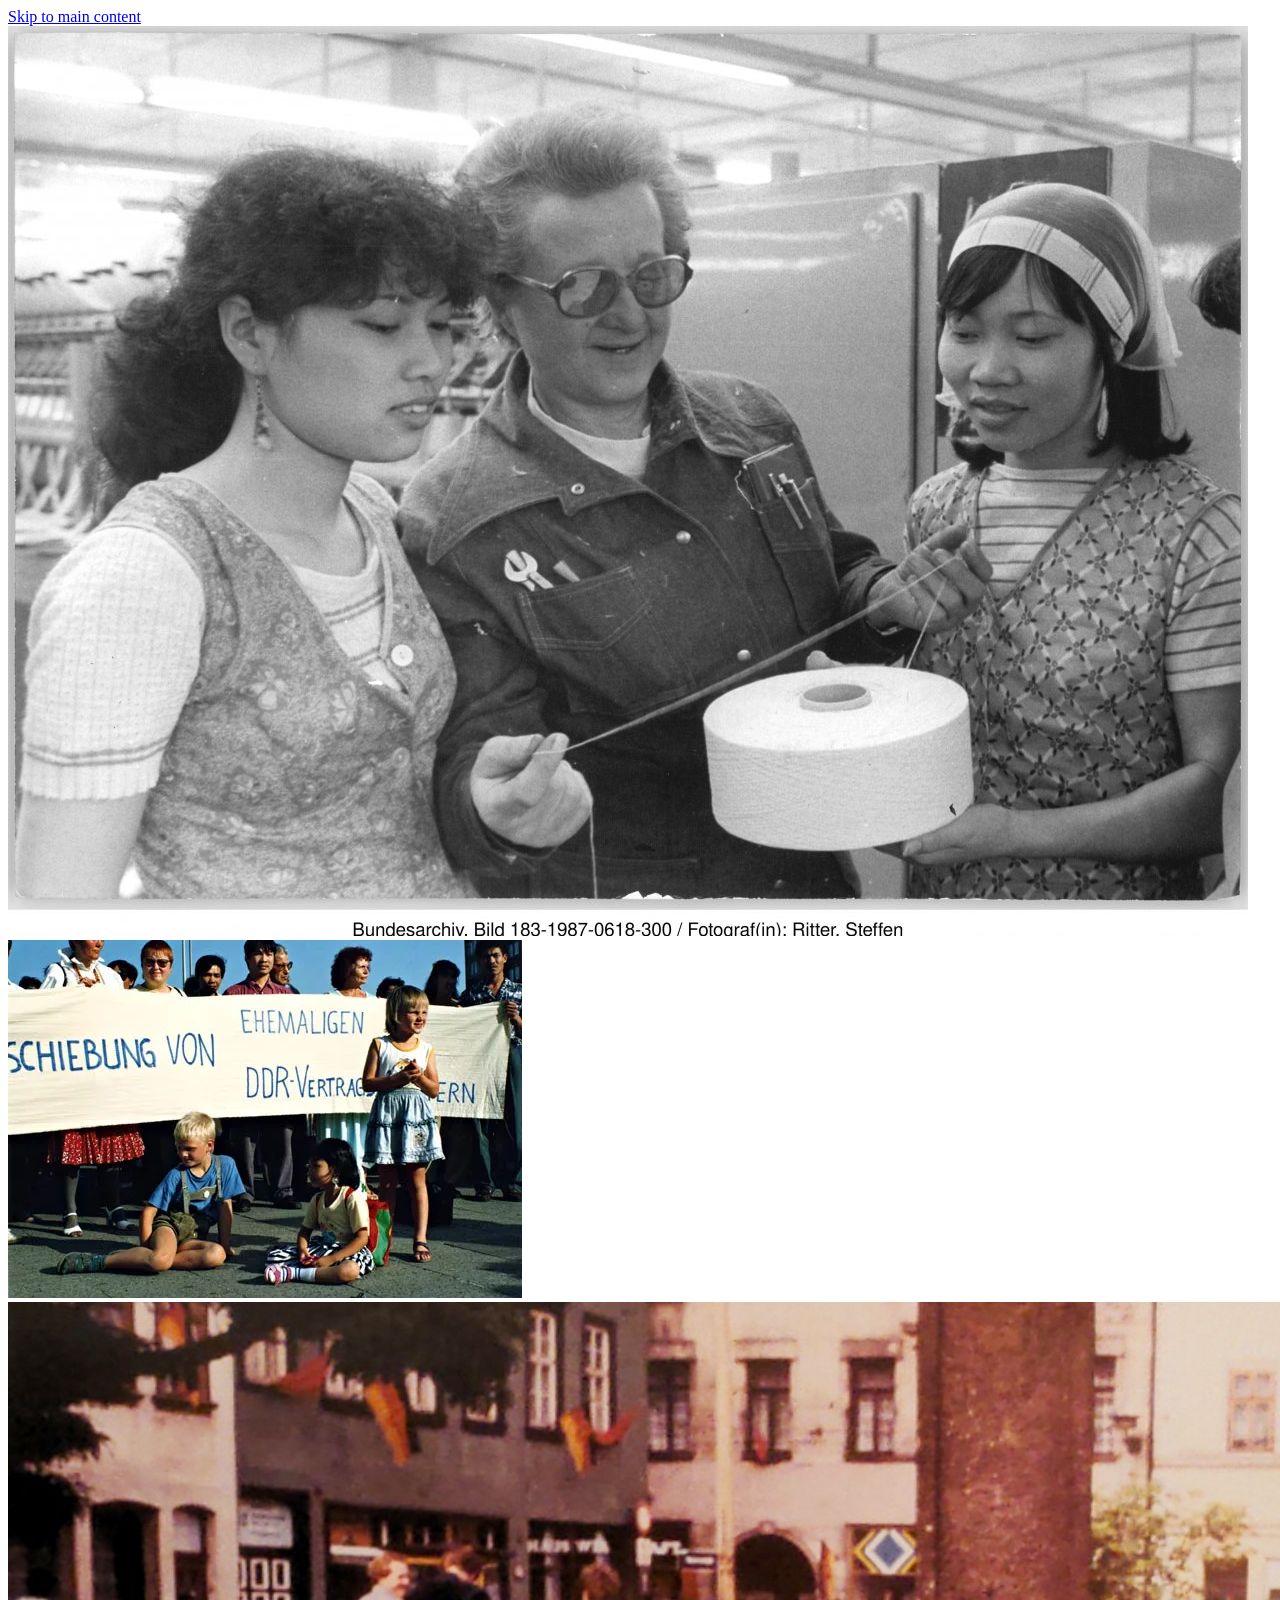
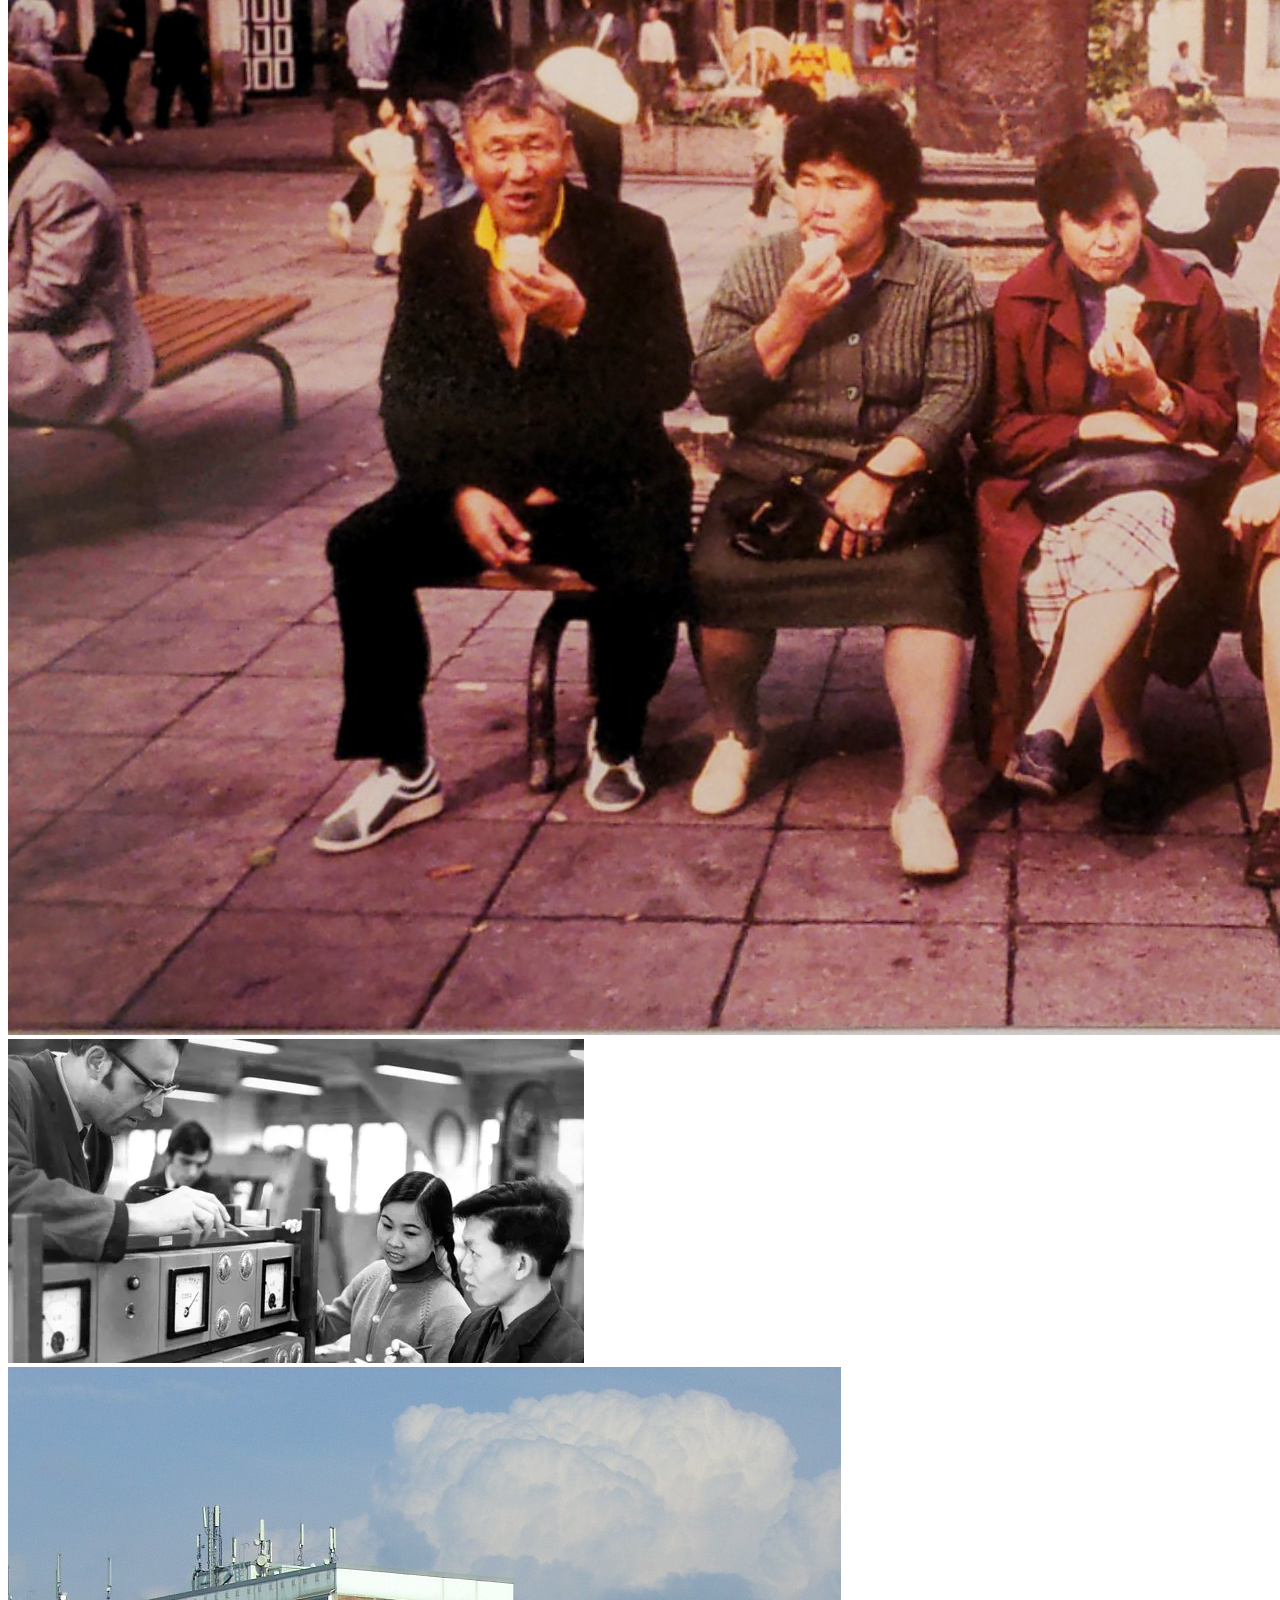
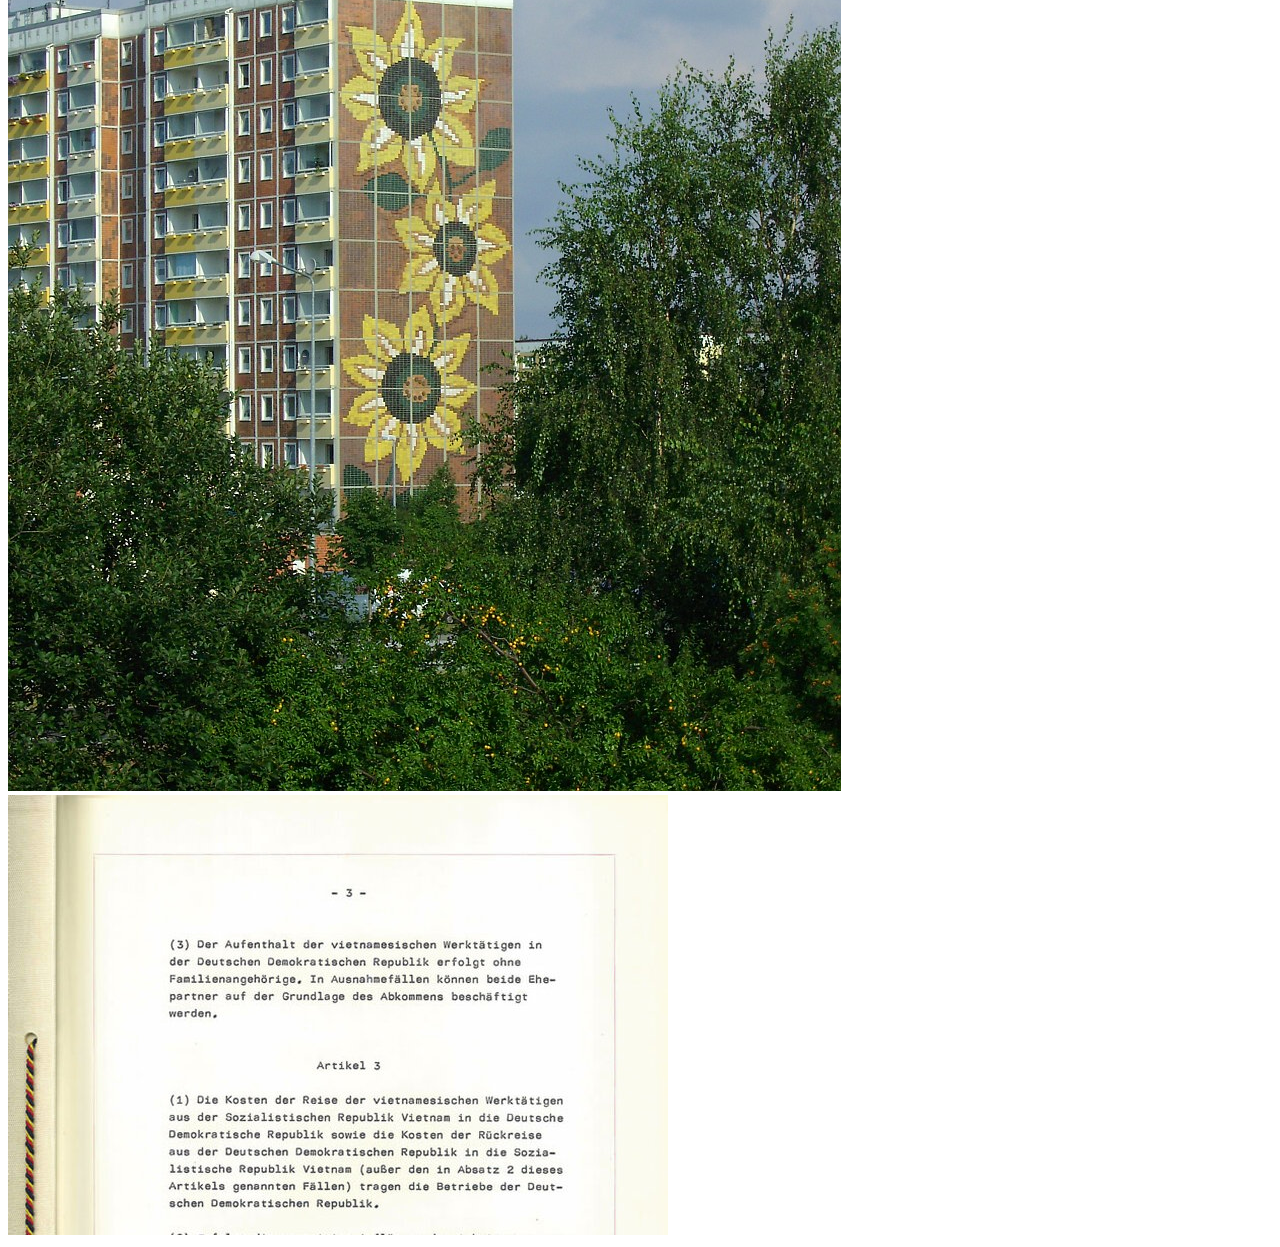
==== Contract_Workers.html @ 2e94ff76 "Alltag images" ====
<!DOCTYPE html>
<html lang="en">

<a href="#main_content">Skip to main content

</a>


<head>
    <meta charset="UTF-8">
    <meta name="viewport" content="width=device-width, initial-scale=1.0">
    <title>Vietnamese Contract Workers</title>
</head>

<main id="main_content">
    
<img src="images/Bundesarchiv.jpg">
<img src="images/Demo_Straﬂenblockade_Sommer1992.jpg">
<img src="images/Erfurt_DDR_1985_Gastarbeiter.jpg">
<img src="images/ingenieurschule.webp">
<img src="images/Sonnenblumenhaus.jpg">
<img src="images/Vietnamischevertragsarbeiterprogramm.jpg">

</main>
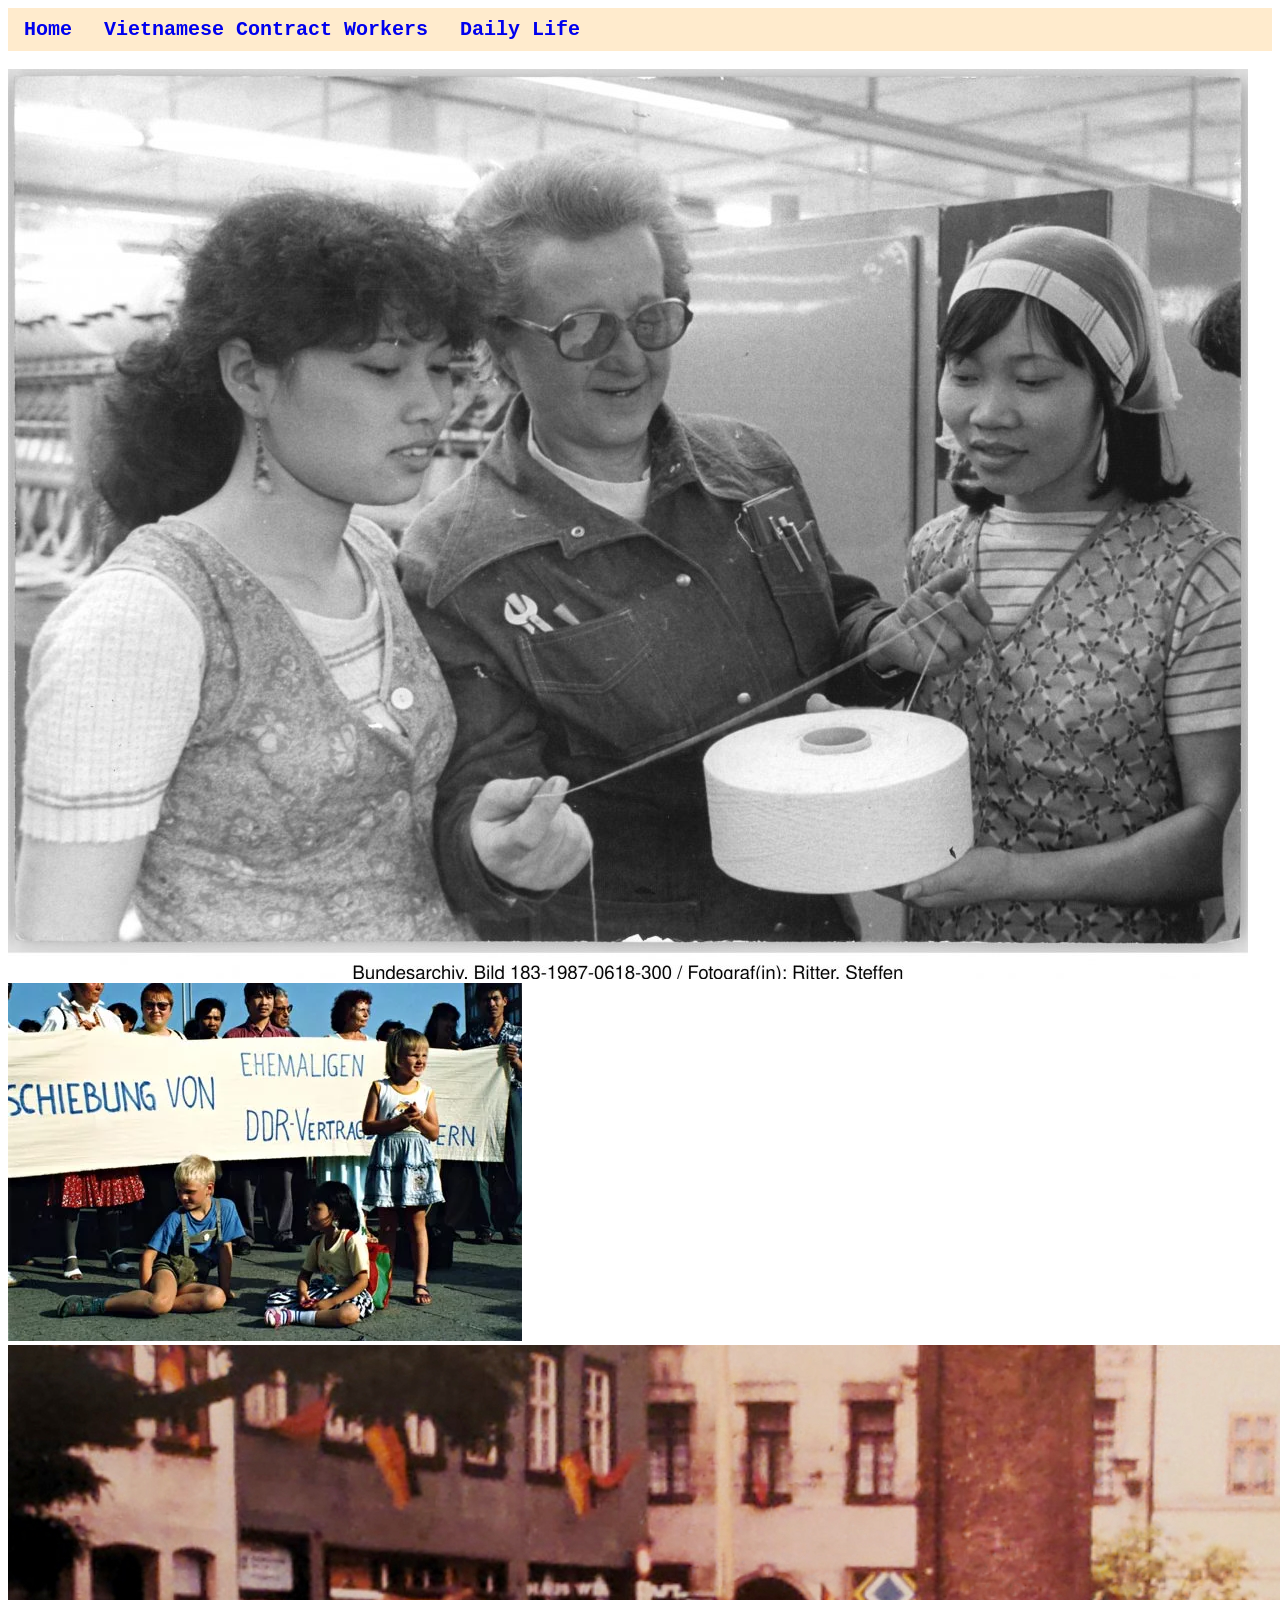
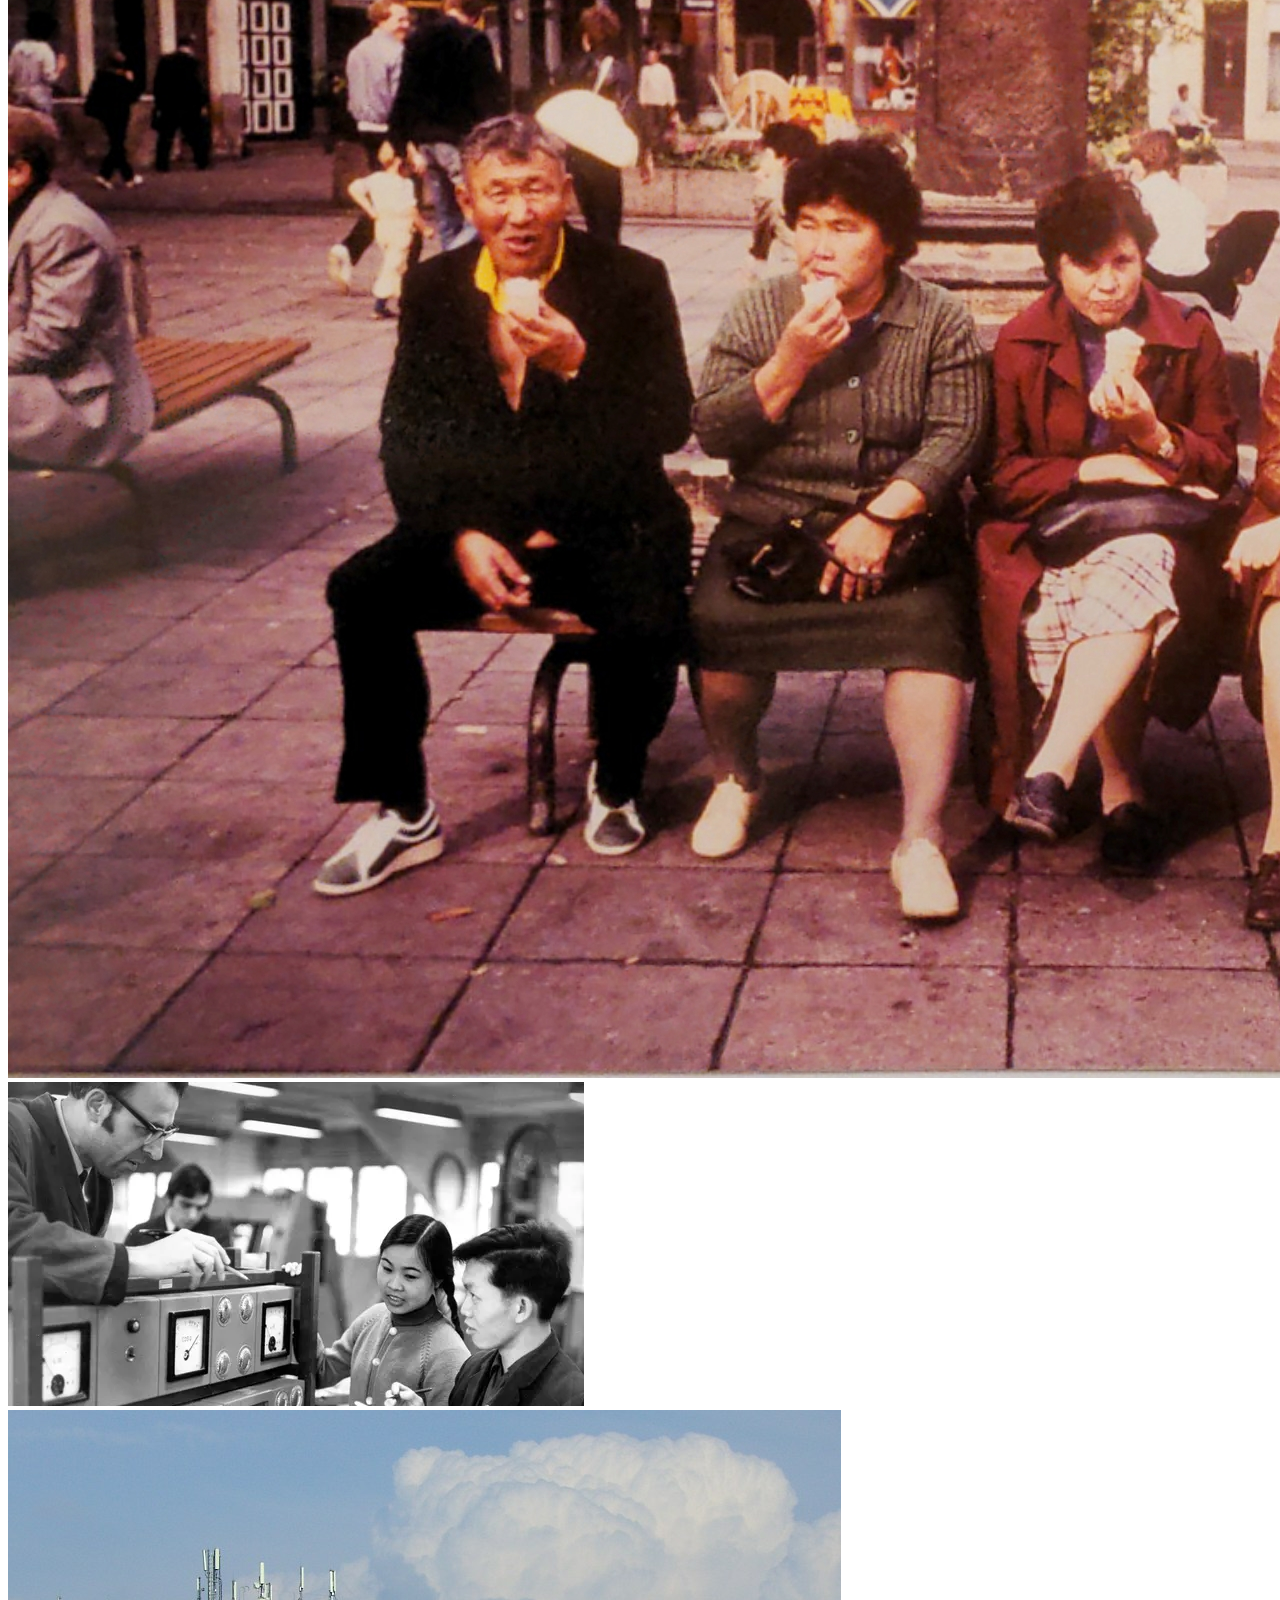
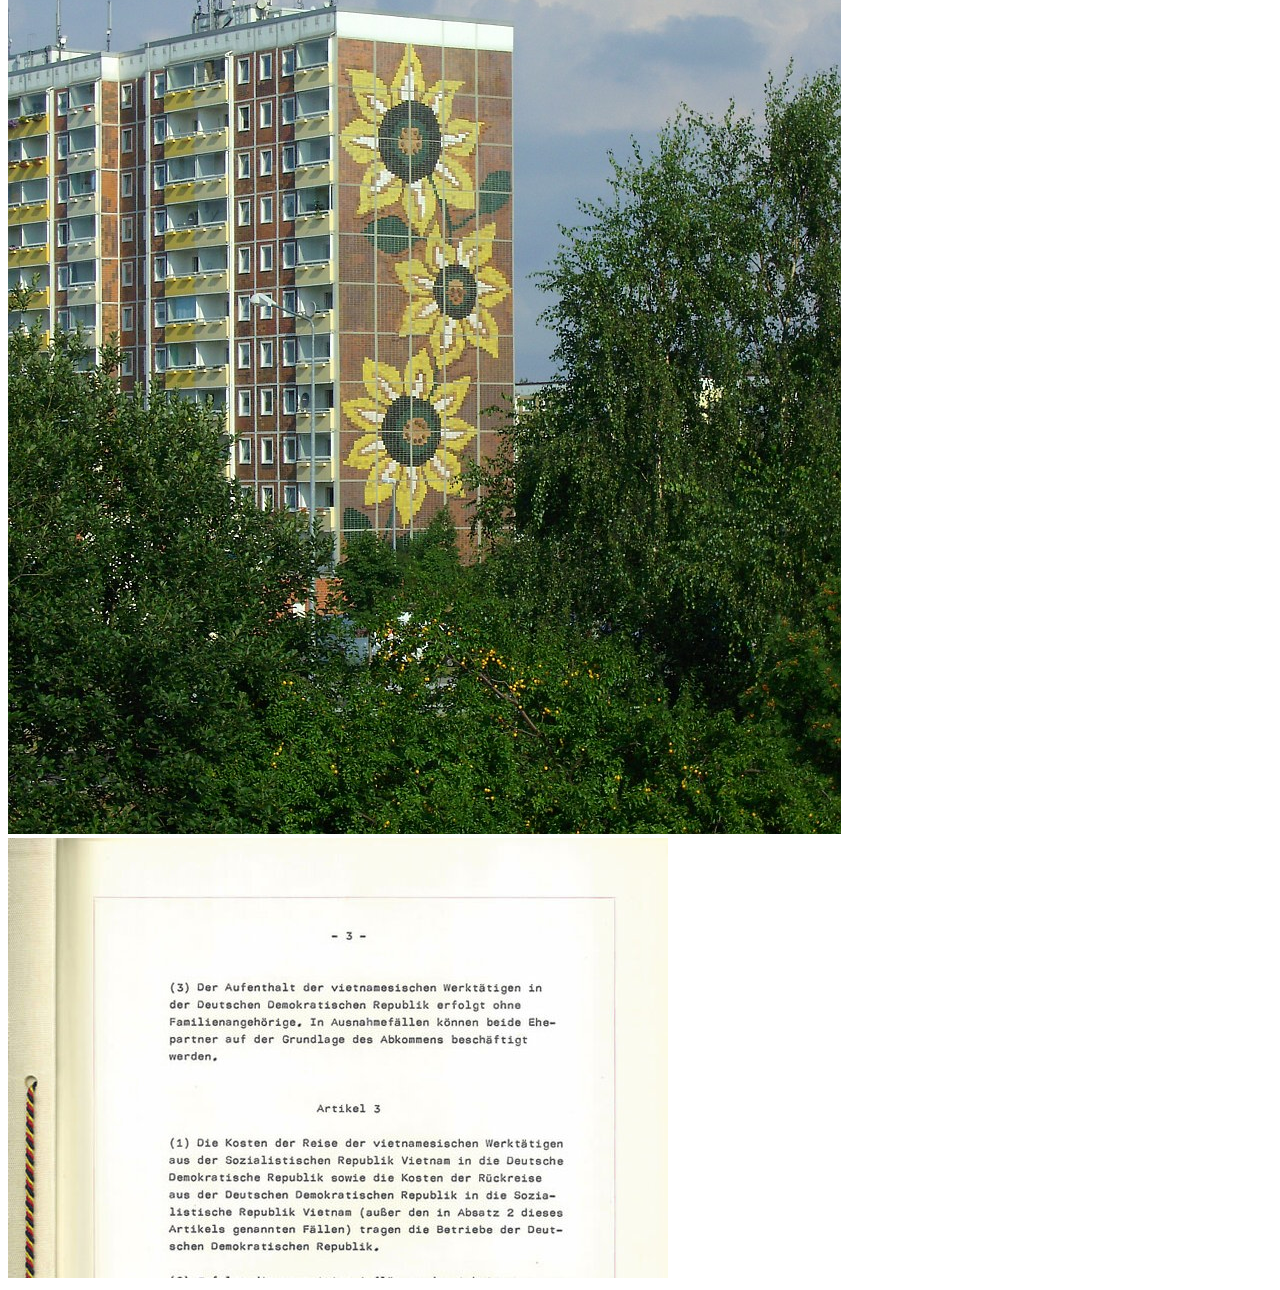
==== commit ad63f2e5: "5" ====
--- a/Contract_Workers.html
+++ b/Contract_Workers.html
@@ -1,7 +1,7 @@
 <!DOCTYPE html>
 <html lang="en">
 
-<a href="#main_content">Skip to main content
+<a href="#main_content" class="skip">Skip to main content
 
 </a>
 
@@ -10,10 +10,26 @@
     <meta charset="UTF-8">
     <meta name="viewport" content="width=device-width, initial-scale=1.0">
     <title>Vietnamese Contract Workers</title>
+    <link rel="stylesheet" href="style.css">
 </head>
 
+<body>
+
+<header>
+    <nav class="navigation">
+       <ul> 
+        <li> <a href="index.html" target="_blank">Home</a></li>
+        <li><a href="Contract_Workers.html" target="_blank">Vietnamese Contract Workers</a></li>
+        <li><a href="Daily_Life.html" target="_blank">Daily Life</a></li>
+        </ul>
+    </nav>
+
+<br>
+</header>
+
+<body>
 <main id="main_content">
-    
+
 <img src="images/Bundesarchiv.jpg">
 <img src="images/Demo_Straﬂenblockade_Sommer1992.jpg">
 <img src="images/Erfurt_DDR_1985_Gastarbeiter.jpg">
@@ -23,3 +39,6 @@
 
 </main>
 
+</body>
+
+</html>
--- a/style.css
+++ b/style.css
@@ -0,0 +1,42 @@
+
+.skip{
+
+    position:absolute;
+    top: -100px;
+}
+
+.skip:focus {
+  position: static;
+  width: auto;
+  height: auto;
+}
+
+    ul {
+  list-style-type: none;
+  padding: 0;
+  margin: 0;
+  display:block;
+  overflow:hidden;
+  background-color: blanchedalmond;
+  font-family:'Courier New', Courier, monospace;
+  font-size: 125%;
+  font-weight: bold;
+}
+
+ul li a {
+  display: block;
+  text-align: center;
+  padding: 10px 16px;
+  text-decoration: none;
+  float: left;
+}
+
+ul li a:visited{
+    color: inherit;
+    text-decoration: none;
+}
+ul li a:hover{
+    background-color: black;
+    color:blanchedalmond;
+}
+
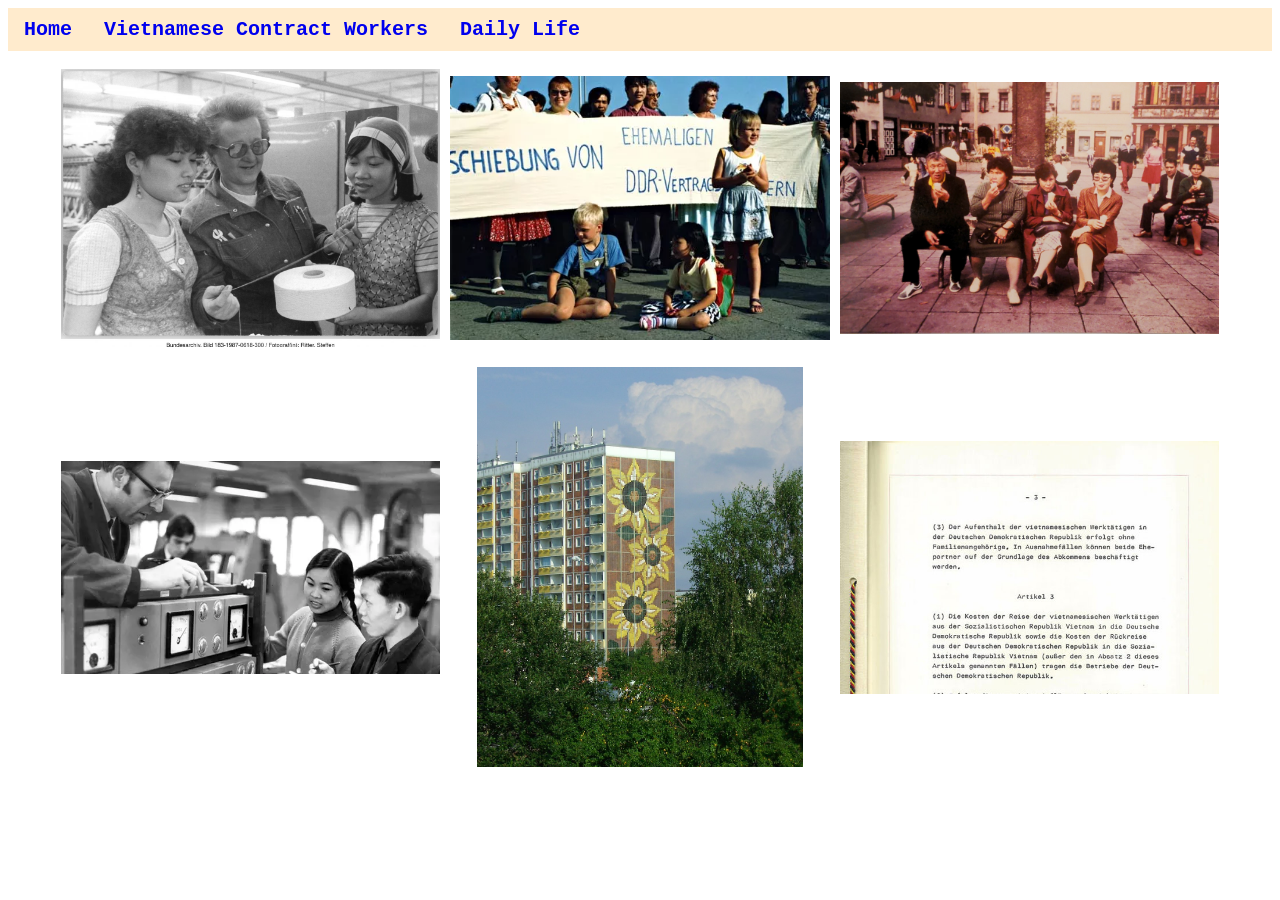
==== commit a0b641cf: "finally images mostly fit" ====
--- a/Contract_Workers.html
+++ b/Contract_Workers.html
@@ -28,14 +28,16 @@
 </header>
 
 <body>
-<main id="main_content">
-
-<img src="images/Bundesarchiv.jpg">
-<img src="images/Demo_Straﬂenblockade_Sommer1992.jpg">
-<img src="images/Erfurt_DDR_1985_Gastarbeiter.jpg">
-<img src="images/ingenieurschule.webp">
-<img src="images/Sonnenblumenhaus.jpg">
-<img src="images/Vietnamischevertragsarbeiterprogramm.jpg">
+<!-- <main id="main_content"> -->
+    
+<div class="images">
+    <img src="images/Bundesarchiv.jpg" width="100%" height="100%">
+    <img src="images/Demo_Straﬂenblockade_Sommer1992.jpg" width="100%" height="100%">
+    <img src="images/Erfurt_DDR_1985_Gastarbeiter.jpg" width="100%" height="100%">
+    <img src="images/ingenieurschule.webp" width="100%" height="100%">
+    <img src="images/Sonnenblumenhaus.jpg" width="100%" height="400px">
+    <img src="images/Vietnamischevertragsarbeiterprogramm.jpg" width="100%" height="100%">
+</div>
 
 </main>
 
--- a/style.css
+++ b/style.css
@@ -32,7 +32,7 @@
 }
 
 ul li a:visited{
-    color: inherit;
+    color: black;
     text-decoration: none;
 }
 ul li a:hover{
@@ -40,3 +40,32 @@
     color:blanchedalmond;
 }
 
+main {
+  width: 100%;
+  background-color: #FFE4C4;
+  font-size: 100%;
+}
+
+.index_main_content{
+  
+
+}
+.images{
+  display: grid;
+  grid-template-columns: 30% 30% 30%;
+  justify-content: center;
+  align-items: center;
+  row-gap: 20px;
+  column-gap: 10px;
+}
+
+.images img {
+  object-fit: scale-down;
+}
+.flex_images{
+  display: flex;
+  justify-content: center;
+  align-items: center;
+  gap: 20px;
+  flex-wrap: wrap;
+}
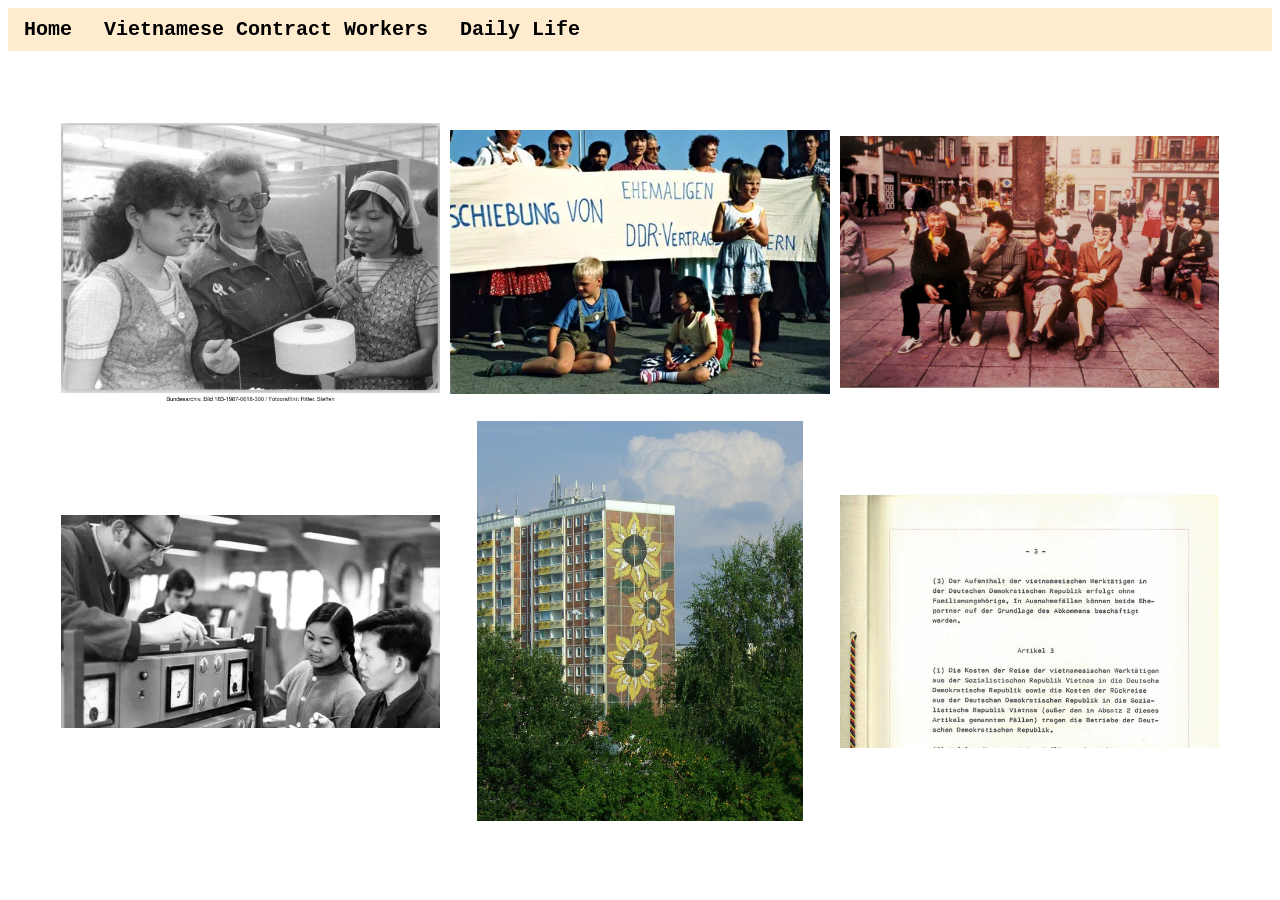
==== commit 3936acb2: "6" ====
--- a/Contract_Workers.html
+++ b/Contract_Workers.html
@@ -1,9 +1,7 @@
 <!DOCTYPE html>
 <html lang="en">
 
-<a href="#main_content" class="skip">Skip to main content
-
-</a>
+<a href="#main_content" class="skip">Skip to main content</a>
 
 
 <head>
@@ -28,15 +26,18 @@
 </header>
 
 <body>
+<br>
+<br>
+<br>
 <!-- <main id="main_content"> -->
     
 <div class="images">
-    <img src="images/Bundesarchiv.jpg" width="100%" height="100%">
-    <img src="images/Demo_Straﬂenblockade_Sommer1992.jpg" width="100%" height="100%">
-    <img src="images/Erfurt_DDR_1985_Gastarbeiter.jpg" width="100%" height="100%">
-    <img src="images/ingenieurschule.webp" width="100%" height="100%">
-    <img src="images/Sonnenblumenhaus.jpg" width="100%" height="400px">
-    <img src="images/Vietnamischevertragsarbeiterprogramm.jpg" width="100%" height="100%">
+    <img src="images/Bundesarchiv.jpg" alt="two Vietnamese contract workers observe a forman with a spool of fabric"width="100%" height="100%">
+    <img src="images/Demo_Straﬂenblockade_Sommer1992.jpg" alt="people with a protest sign that says that former contract workers deserve rights" width="100%" height="100%">
+    <img src="images/Erfurt_DDR_1985_Gastarbeiter.jpg" alt="contract workers sit on a bench in the city square eating ice cream" width="100%" height="100%">
+    <img src="images/ingenieurschule.webp" alt="an East German worker shows two Vietnamese Contract Workers how to work a machine" width="100%" height="100%">
+    <img src="images/Sonnenblumenhaus.jpg" alt="a large apartment building with sunflowers painted on the side" width="100%" height="400px">
+    <img src="images/Vietnamischevertragsarbeiterprogramm.jpg" alt="picture of the law which established the Contract Worker Program in East Germany" width="100%" height="100%">
 </div>
 
 </main>
--- a/style.css
+++ b/style.css
@@ -31,6 +31,11 @@
   float: left;
 }
 
+ul li a:link{
+    color: black;
+    text-decoration: none;
+}
+
 ul li a:visited{
     color: black;
     text-decoration: none;
@@ -42,14 +47,21 @@
 
 main {
   width: 100%;
-  background-color: #FFE4C4;
+  background-color: blanchedalmond;
   font-size: 100%;
 }
 
-.index_main_content{
-  
+.index_main{
+  display: inline-block;
+  width: 100%;
 
 }
+
+.index_div{
+  position: static;
+  font-size: 120%;
+}
+
 .images{
   display: grid;
   grid-template-columns: 30% 30% 30%;
@@ -59,11 +71,21 @@
   column-gap: 10px;
 }
 
+#index_image_porch{
+  display: inline-block;
+  justify-content: center;
+  align-items: center;
+  outline-style: solid;
+  outline-color: black;
+  outline-width: 5px;
+}
+
 .images img {
   object-fit: scale-down;
 }
+
 .flex_images{
-  display: flex;
+  display: inline-flex;
   justify-content: center;
   align-items: center;
   gap: 20px;
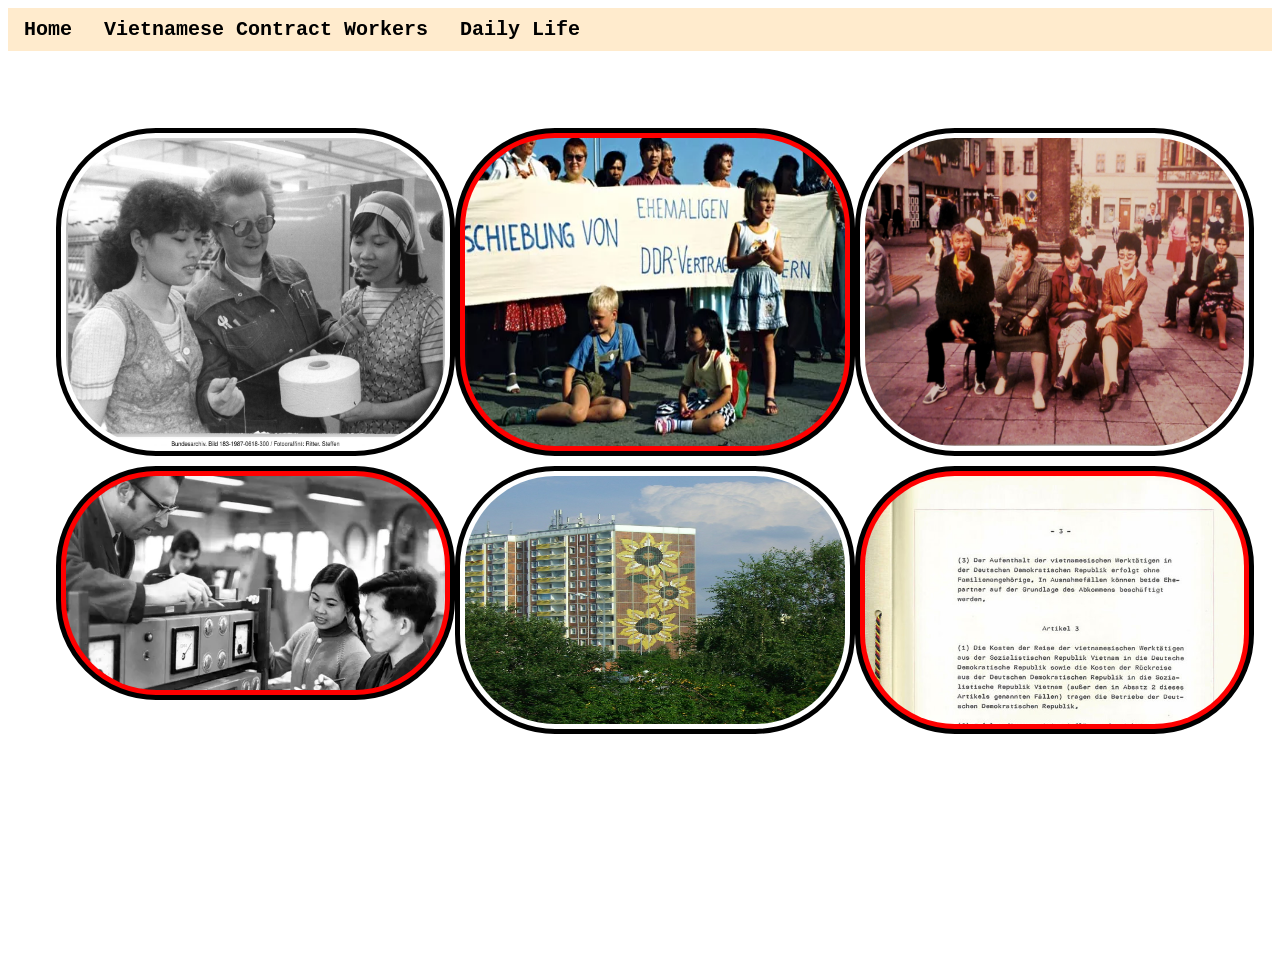
==== commit 7e447203: "finally?" ====
--- a/Contract_Workers.html
+++ b/Contract_Workers.html
@@ -29,15 +29,15 @@
 <br>
 <br>
 <br>
-<!-- <main id="main_content"> -->
+
     
 <div class="images">
     <img src="images/Bundesarchiv.jpg" alt="two Vietnamese contract workers observe a forman with a spool of fabric"width="100%" height="100%">
     <img src="images/Demo_Straﬂenblockade_Sommer1992.jpg" alt="people with a protest sign that says that former contract workers deserve rights" width="100%" height="100%">
     <img src="images/Erfurt_DDR_1985_Gastarbeiter.jpg" alt="contract workers sit on a bench in the city square eating ice cream" width="100%" height="100%">
-    <img src="images/ingenieurschule.webp" alt="an East German worker shows two Vietnamese Contract Workers how to work a machine" width="100%" height="100%">
-    <img src="images/Sonnenblumenhaus.jpg" alt="a large apartment building with sunflowers painted on the side" width="100%" height="400px">
-    <img src="images/Vietnamischevertragsarbeiterprogramm.jpg" alt="picture of the law which established the Contract Worker Program in East Germany" width="100%" height="100%">
+    <img src="images/ingenieurschule.webp" alt="an East German worker shows two Vietnamese Contract Workers how to work a machine" width="100%">
+    <img src="images/Sonnenblumenhaus.jpg" alt="a large apartment building with sunflowers painted on the side" width="100%" height="50%">
+    <img src="images/Vietnamischevertragsarbeiterprogramm.jpg" alt="picture of the law which established the Contract Worker Program in East Germany" width="100%" height="50%">
 </div>
 
 </main>
--- a/style.css
+++ b/style.css
@@ -62,32 +62,57 @@
   font-size: 120%;
 }
 
+#index_image_porch img{
+  border-color: black;
+  border-width: 5px;
+  border-style: solid;
+  margin: 5px;
+  display: inline-block;
+  width: auto;
+  
+
+}
+
 .images{
   display: grid;
   grid-template-columns: 30% 30% 30%;
   justify-content: center;
-  align-items: center;
-  row-gap: 20px;
-  column-gap: 10px;
+  row-gap: 30px;
+  column-gap: 20px;
+  
+  }
+
+.images img{
+  border-color: black;
+  border-width: 5px;
+  border-style: solid;
+  margin: 5px;
+  object-fit: fill;
+  padding: 5px;
+  border-radius: 100px;
+  
 }
 
-#index_image_porch{
-  display: inline-block;
+
+.images_daily_life{
+  display: grid;
+  grid-template-columns: 30% 30% 20%;
+  row-gap: 20px;
+  column-gap: 40px;
   justify-content: center;
-  align-items: center;
-  outline-style: solid;
-  outline-color: black;
-  outline-width: 5px;
+  nth-child(2){
+    border: 100px;
+  }
 }
 
-.images img {
-  object-fit: scale-down;
+.images_daily_life img{
+  border-width: 5px;
+  border-style: solid;
+  padding: 5px;
+  border-radius: 50px;
+  object-fit: fill; */
 }
 
-.flex_images{
-  display: inline-flex;
-  justify-content: center;
-  align-items: center;
-  gap: 20px;
-  flex-wrap: wrap;
+img:nth-child(even) {
+  background-color: red;
 }
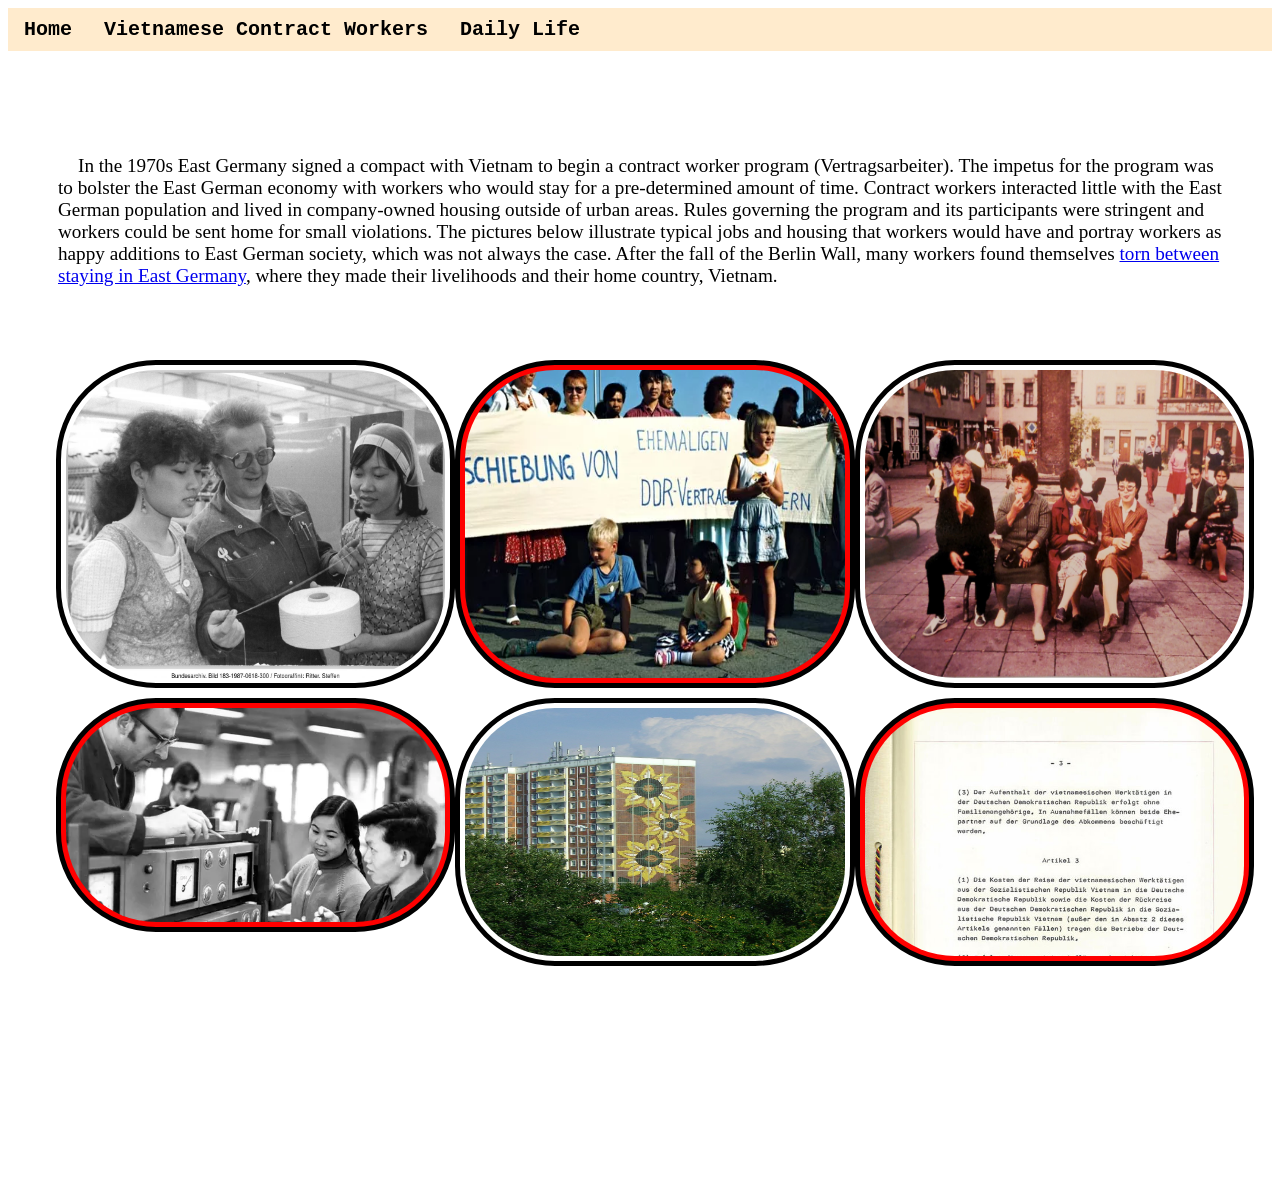
==== commit d63e78c7: "final finally" ====
--- a/Contract_Workers.html
+++ b/Contract_Workers.html
@@ -28,6 +28,10 @@
 <body>
 <br>
 <br>
+<div id="index_text"> In the 1970s East Germany signed a compact with Vietnam to begin a contract worker program (Vertragsarbeiter). The impetus for the program was to bolster the East German economy with workers who would stay for a pre-determined amount of time. Contract workers interacted little with the East German population and lived in company-owned housing outside of urban areas. Rules governing the program and its participants were stringent and workers could be sent home for small violations. The pictures below illustrate typical jobs and housing that workers would have and portray workers as happy additions to East German society, which was not always the case. After the fall of the Berlin Wall, many workers found themselves 
+<a href="https://www.bpb.de/themen/deutschlandarchiv/548449/vertragsarbeiterinnen-in-der-ddr/" target="_blank">torn between staying in East Germany</a>, where they made their livelihoods and their home country, Vietnam.
+</div>
+
 <br>
 
     
--- a/style.css
+++ b/style.css
@@ -115,4 +115,10 @@
 
 img:nth-child(even) {
   background-color: red;
+}
+
+#index_text{
+  font-size: 120%;
+  margin: 50px;
+  text-indent: 20px;
 }
